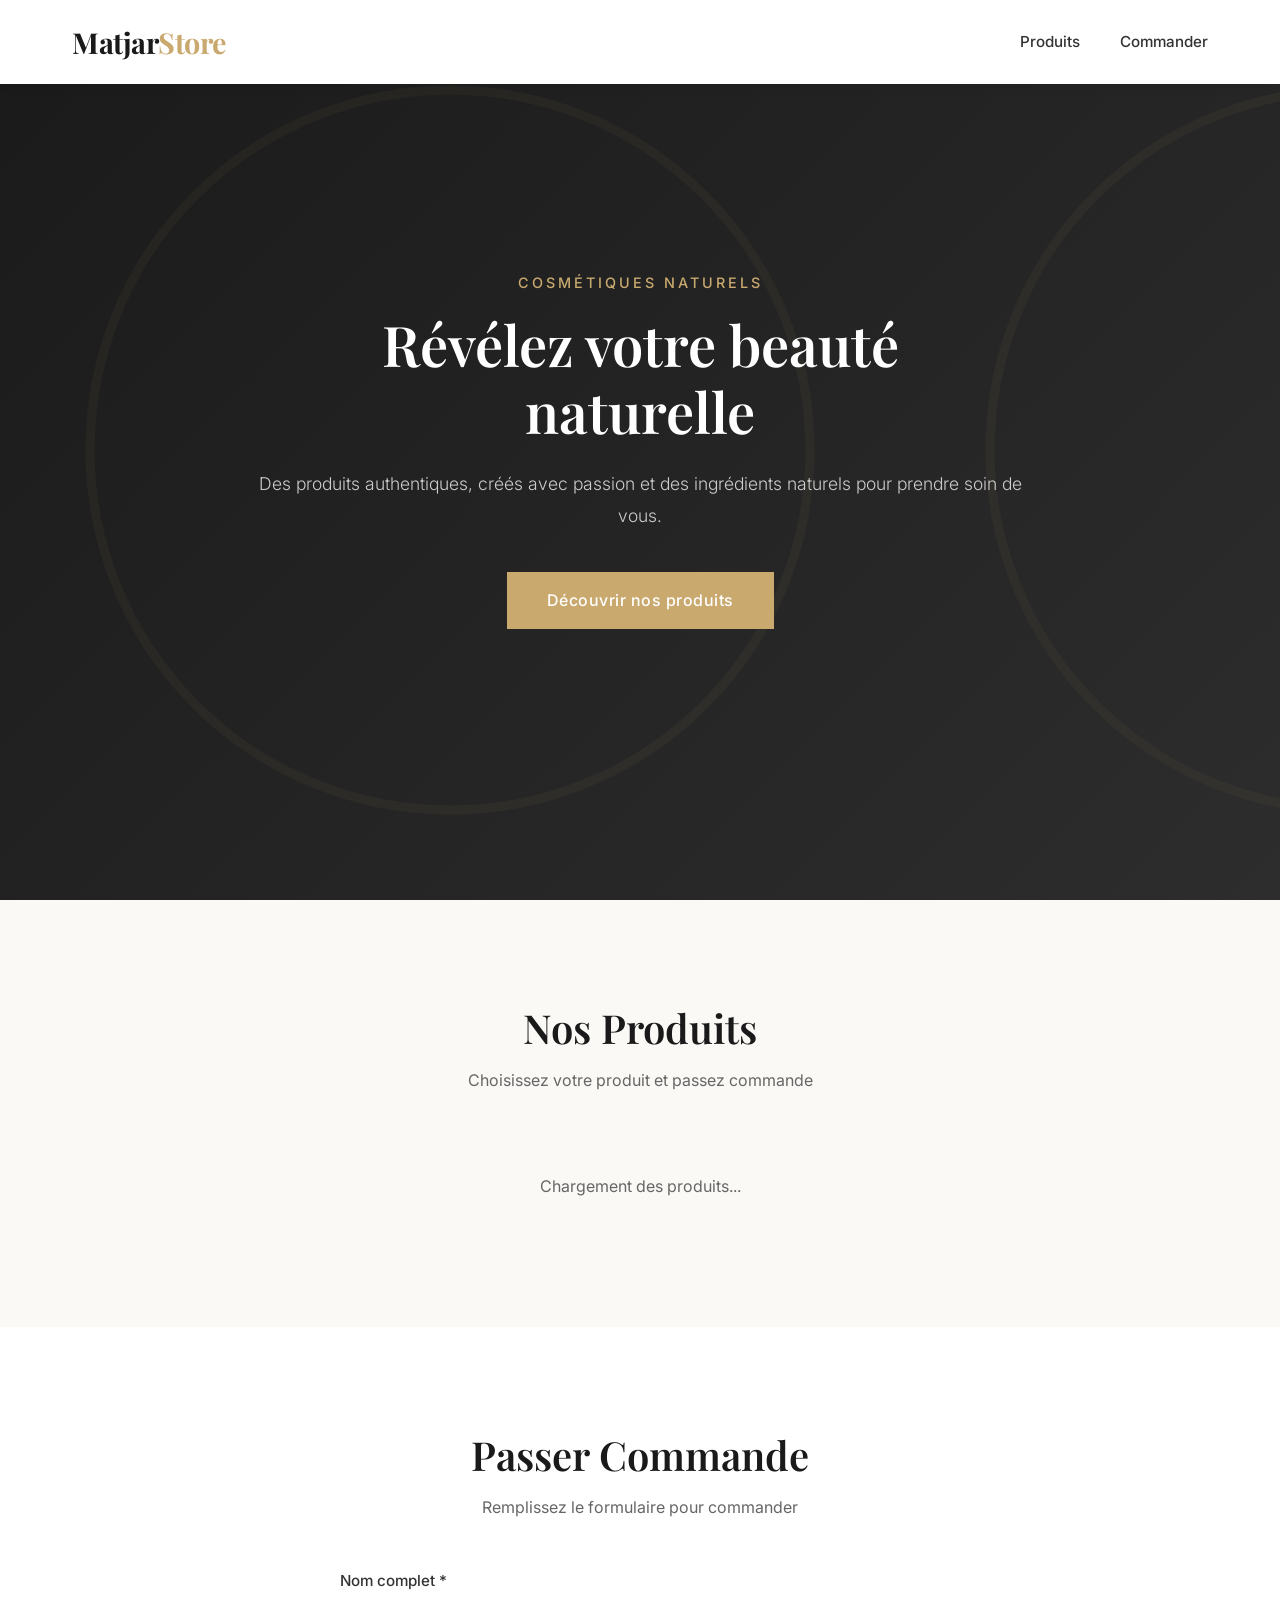
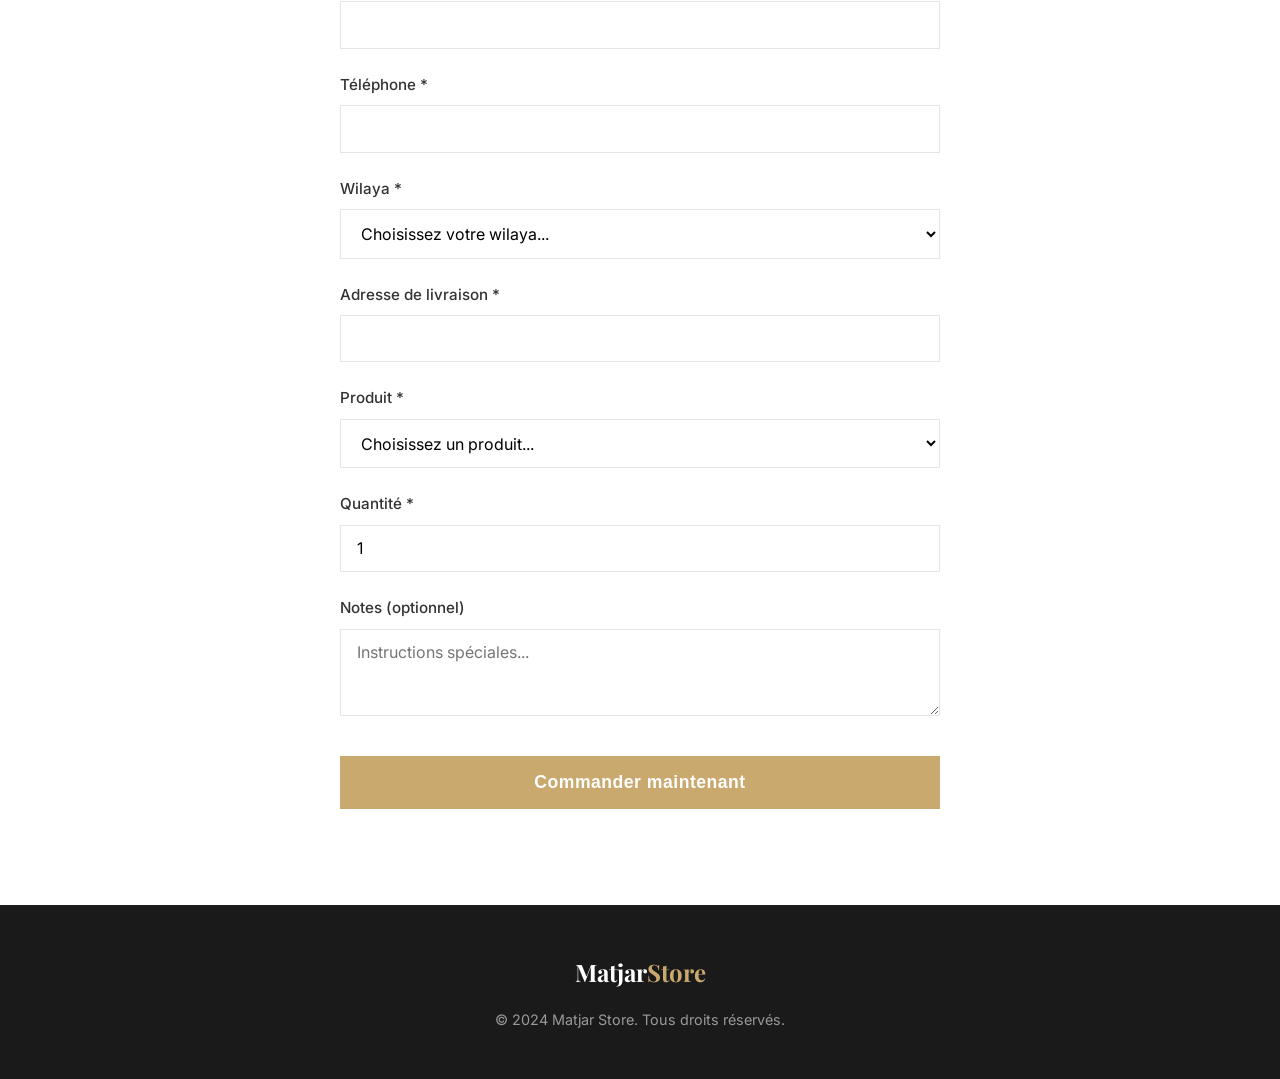
==== index.html @ 7f913c46 "Matjar Store - Version complète avec admin et sécurité" ====
<!DOCTYPE html>
<html lang="fr">
<head>
    <meta charset="UTF-8">
    <meta name="viewport" content="width=device-width, initial-scale=1.0">
    <title>Matjar Store - Cosmétiques Naturels</title>
    <meta name="description" content="Découvrez nos cosmétiques naturels et authentiques">
    
    <!-- Google Fonts -->
    <link rel="preconnect" href="https://fonts.googleapis.com">
    <link rel="preconnect" href="https://fonts.gstatic.com" crossorigin>
    <link href="https://fonts.googleapis.com/css2?family=Inter:wght@300;400;500;600&family=Playfair+Display:wght@400;500;600;700&display=swap" rel="stylesheet">
    
    <link rel="stylesheet" href="css/style.css">
</head>
<body>
    <!-- Navigation -->
    <nav class="navbar" id="navbar">
        <div class="nav-container">
            <a href="#" class="logo">Matjar<span>Store</span></a>
            <div class="nav-links" id="navLinks">
                <a href="#products">Produits</a>
                <a href="#order">Commander</a>
            </div>
            <button class="menu-toggle" id="menuToggle">☰</button>
        </div>
    </nav>

    <!-- Hero Section -->
    <section class="hero">
        <div class="hero-overlay"></div>
        <div class="hero-content">
            <p class="hero-subtitle">Cosmétiques Naturels</p>
            <h1>Révélez votre beauté<br>naturelle</h1>
            <p class="hero-text">Des produits authentiques, créés avec passion et des ingrédients naturels pour prendre soin de vous.</p>
            <a href="#products" class="cta-button">Découvrir nos produits</a>
        </div>
    </section>

    <!-- Produits Section -->
    <section id="products" class="products-section">
        <div class="section-header">
            <h2>Nos Produits</h2>
            <p>Choisissez votre produit et passez commande</p>
        </div>
        <div id="products-container" class="products-grid">
            <div class="loading">Chargement des produits...</div>
        </div>
    </section>

    <!-- Section Commande -->
    <section id="order" class="order-section">
        <div class="section-header">
            <h2>Passer Commande</h2>
            <p>Remplissez le formulaire pour commander</p>
        </div>
        
        <form id="order-form" class="order-form">
            <div class="form-group">
                <label for="fullname">Nom complet *</label>
                <input type="text" id="fullname" name="fullname" required>
            </div>
            
            <div class="form-group">
                <label for="phone">Téléphone *</label>
                <input type="tel" id="phone" name="phone" required>
            </div>
            
            <div class="form-group">
                <label for="wilaya-select">Wilaya *</label>
                <select id="wilaya-select" name="wilaya" required>
                    <option value="">Choisissez votre wilaya...</option>
                    <!-- Les wilayas seront chargées ici -->
                </select>
            </div>
            
            <div class="form-group">
                <label for="address">Adresse de livraison *</label>
                <input type="text" id="address" name="address" required>
            </div>
            
            <div class="form-group">
                <label for="product-select">Produit *</label>
                <select id="product-select" name="product" required>
                    <option value="">Choisissez un produit...</option>
                    <!-- Les produits seront chargés ici -->
                </select>
            </div>
            
            <div class="form-group">
                <label for="quantity">Quantité *</label>
                <input type="number" id="quantity" name="quantity" min="1" value="1" required>
            </div>
            
            <div class="form-group">
                <label for="notes">Notes (optionnel)</label>
                <textarea id="notes" name="notes" rows="3" placeholder="Instructions spéciales..."></textarea>
            </div>
            
            <button type="submit" class="cta-button submit-order">Commander maintenant</button>
        </form>
    </section>

    <!-- Footer -->
    <footer class="footer">
        <div class="footer-content">
            <div class="footer-logo">Matjar<span>Store</span></div>
            <p>&copy; 2024 Matjar Store. Tous droits réservés.</p>
        </div>
    </footer>

    <script src="js/config.js"defer></script>
    <script src="js/main.js"defer></script>
</body>
</html>
---- css/style.css ----
:root {
    --primary: #1a1a1a;
    --secondary: #c9a96e;
    --accent: #8b7355;
    --text: #333333;
    --text-light: #666666;
    --background: #faf9f6;
    --white: #ffffff;
    --border: #e5e5e5;
    --shadow: 0 2px 10px rgba(0,0,0,0.08);
    --transition: all 0.3s ease;
}

* {
    margin: 0;
    padding: 0;
    box-sizing: border-box;
}

html {
    scroll-behavior: smooth;
}

body {
    font-family: 'Inter', sans-serif;
    background-color: var(--background);
    color: var(--text);
    line-height: 1.6;
    overflow-x: hidden;
}

h1, h2, h3, h4 {
    font-family: 'Playfair Display', serif;
    font-weight: 600;
}

/* Navigation */
.navbar {
    background: var(--white);
    box-shadow: var(--shadow);
    position: fixed;
    width: 100%;
    top: 0;
    z-index: 1000;
    transition: var(--transition);
}

.nav-container {
    max-width: 1200px;
    margin: 0 auto;
    padding: 1.2rem 2rem;
    display: flex;
    justify-content: space-between;
    align-items: center;
}

.logo {
    font-family: 'Playfair Display', serif;
    font-size: 1.8rem;
    font-weight: 700;
    color: var(--primary);
    text-decoration: none;
    letter-spacing: -0.5px;
}

.logo span {
    color: var(--secondary);
}

.nav-links {
    display: flex;
    gap: 2.5rem;
    align-items: center;
}

.nav-links a {
    color: var(--text);
    text-decoration: none;
    font-size: 0.95rem;
    font-weight: 500;
    transition: var(--transition);
    position: relative;
}

.nav-links a::after {
    content: '';
    position: absolute;
    bottom: -5px;
    left: 0;
    width: 0;
    height: 2px;
    background: var(--secondary);
    transition: var(--transition);
}

.nav-links a:hover::after {
    width: 100%;
}

.nav-links a:hover {
    color: var(--secondary);
}

.menu-toggle {
    display: none;
    background: none;
    border: none;
    font-size: 1.5rem;
    cursor: pointer;
    color: var(--text);
}

/* Hero Section */
.hero {
    height: 100vh;
    background: linear-gradient(135deg, #1a1a1a 0%, #2d2d2d 100%);
    display: flex;
    align-items: center;
    justify-content: center;
    text-align: center;
    position: relative;
    padding: 0 2rem;
}

.hero-overlay {
    position: absolute;
    top: 0;
    left: 0;
    right: 0;
    bottom: 0;
    background: url('data:image/svg+xml,<svg xmlns="http://www.w3.org/2000/svg" viewBox="0 0 100 100"><circle cx="50" cy="50" r="40" fill="none" stroke="%23c9a96e" stroke-opacity="0.1" stroke-width="1"/></svg>') repeat;
    opacity: 0.5;
}

.hero-content {
    position: relative;
    z-index: 1;
    max-width: 800px;
}

.hero-subtitle {
    color: var(--secondary);
    font-size: 0.9rem;
    text-transform: uppercase;
    letter-spacing: 3px;
    margin-bottom: 1rem;
    font-weight: 500;
}

.hero h1 {
    color: var(--white);
    font-size: 3.5rem;
    line-height: 1.2;
    margin-bottom: 1.5rem;
}

.hero-text {
    color: #cccccc;
    font-size: 1.1rem;
    line-height: 1.8;
    margin-bottom: 2.5rem;
    font-weight: 300;
}

.cta-button {
    background: var(--secondary);
    color: var(--white);
    padding: 1rem 2.5rem;
    border: none;
    font-size: 1rem;
    font-weight: 500;
    cursor: pointer;
    text-decoration: none;
    transition: var(--transition);
    display: inline-block;
    letter-spacing: 0.5px;
}

.cta-button:hover {
    background: var(--accent);
    transform: translateY(-2px);
    box-shadow: 0 10px 25px rgba(201, 169, 110, 0.3);
}

/* Products Section */
.products-section {
    max-width: 1200px;
    margin: 0 auto;
    padding: 6rem 2rem;
}

.section-header {
    text-align: center;
    margin-bottom: 3rem;
}

.section-header h2 {
    font-size: 2.5rem;
    color: var(--primary);
    margin-bottom: 0.5rem;
}

.section-header p {
    color: var(--text-light);
    font-size: 1rem;
}

.products-grid {
    display: grid;
    grid-template-columns: repeat(auto-fit, minmax(280px, 1fr));
    gap: 2rem;
}

.product-card {
    background: var(--white);
    border: 1px solid var(--border);
    transition: var(--transition);
    overflow: hidden;
    position: relative;
}

.product-card:hover {
    transform: translateY(-5px);
    box-shadow: 0 15px 30px rgba(0,0,0,0.12);
}

.product-image {
    width: 100%;
    height: 300px;
    object-fit: cover;
    background: #f5f5f5;
}

.product-info {
    padding: 1.5rem;
}

.product-name {
    font-family: 'Playfair Display', serif;
    font-size: 1.3rem;
    color: var(--primary);
    margin-bottom: 0.5rem;
}

.product-description {
    color: var(--text-light);
    font-size: 0.9rem;
    margin-bottom: 1rem;
    line-height: 1.5;
}

.product-price {
    font-size: 1.5rem;
    color: var(--secondary);
    font-weight: 600;
    margin-bottom: 1rem;
}

.old-price {
    text-decoration: line-through;
    color: #999;
    font-size: 1rem;
    margin-left: 0.5rem;
}

.promotion-badge {
    position: absolute;
    top: 1rem;
    right: 1rem;
    background: #e74c3c;
    color: white;
    padding: 0.3rem 0.8rem;
    font-size: 0.8rem;
    font-weight: 600;
}

.add-to-cart {
    background: var(--primary);
    color: var(--white);
    border: none;
    padding: 0.8rem 1.5rem;
    cursor: pointer;
    width: 100%;
    font-size: 0.9rem;
    transition: var(--transition);
    font-weight: 500;
}

.add-to-cart:hover {
    background: var(--secondary);
}

/* Order Section */
.order-section {
    background: var(--white);
    padding: 6rem 2rem;
}

.order-form {
    max-width: 600px;
    margin: 0 auto;
    display: flex;
    flex-direction: column;
    gap: 1.5rem;
}

.form-group {
    display: flex;
    flex-direction: column;
    gap: 0.5rem;
}

.form-group label {
    font-weight: 500;
    color: var(--text);
    font-size: 0.95rem;
}

.form-group input,
.form-group select,
.form-group textarea {
    padding: 0.8rem 1rem;
    border: 1px solid var(--border);
    font-family: 'Inter', sans-serif;
    font-size: 1rem;
    transition: var(--transition);
    background: var(--white);
}

.form-group input:focus,
.form-group select:focus,
.form-group textarea:focus {
    outline: none;
    border-color: var(--secondary);
    box-shadow: 0 0 0 3px rgba(201, 169, 110, 0.1);
}

.submit-order {
    width: 100%;
    padding: 1rem;
    font-size: 1.1rem;
    font-weight: 600;
    letter-spacing: 0.5px;
    margin-top: 1rem;
}

/* Footer */
.footer {
    background: var(--primary);
    color: var(--white);
    text-align: center;
    padding: 3rem 2rem;
}

.footer-logo {
    font-family: 'Playfair Display', serif;
    font-size: 1.5rem;
    font-weight: 700;
    margin-bottom: 1rem;
}

.footer-logo span {
    color: var(--secondary);
}

.footer p {
    color: #999;
    font-size: 0.9rem;
}

/* Loading */
.loading {
    text-align: center;
    padding: 2rem;
    color: var(--text-light);
    grid-column: 1 / -1;
}

/* Responsive */
@media (max-width: 768px) {
    .hero h1 {
        font-size: 2.5rem;
    }
    
    .nav-links {
        display: none;
    }
    
    .menu-toggle {
        display: block;
    }
    
    .nav-links.active {
        display: flex;
        flex-direction: column;
        position: absolute;
        top: 100%;
        left: 0;
        right: 0;
        background: var(--white);
        padding: 2rem;
        box-shadow: var(--shadow);
    }
    
    .products-grid {
        grid-template-columns: 1fr;
    }
}
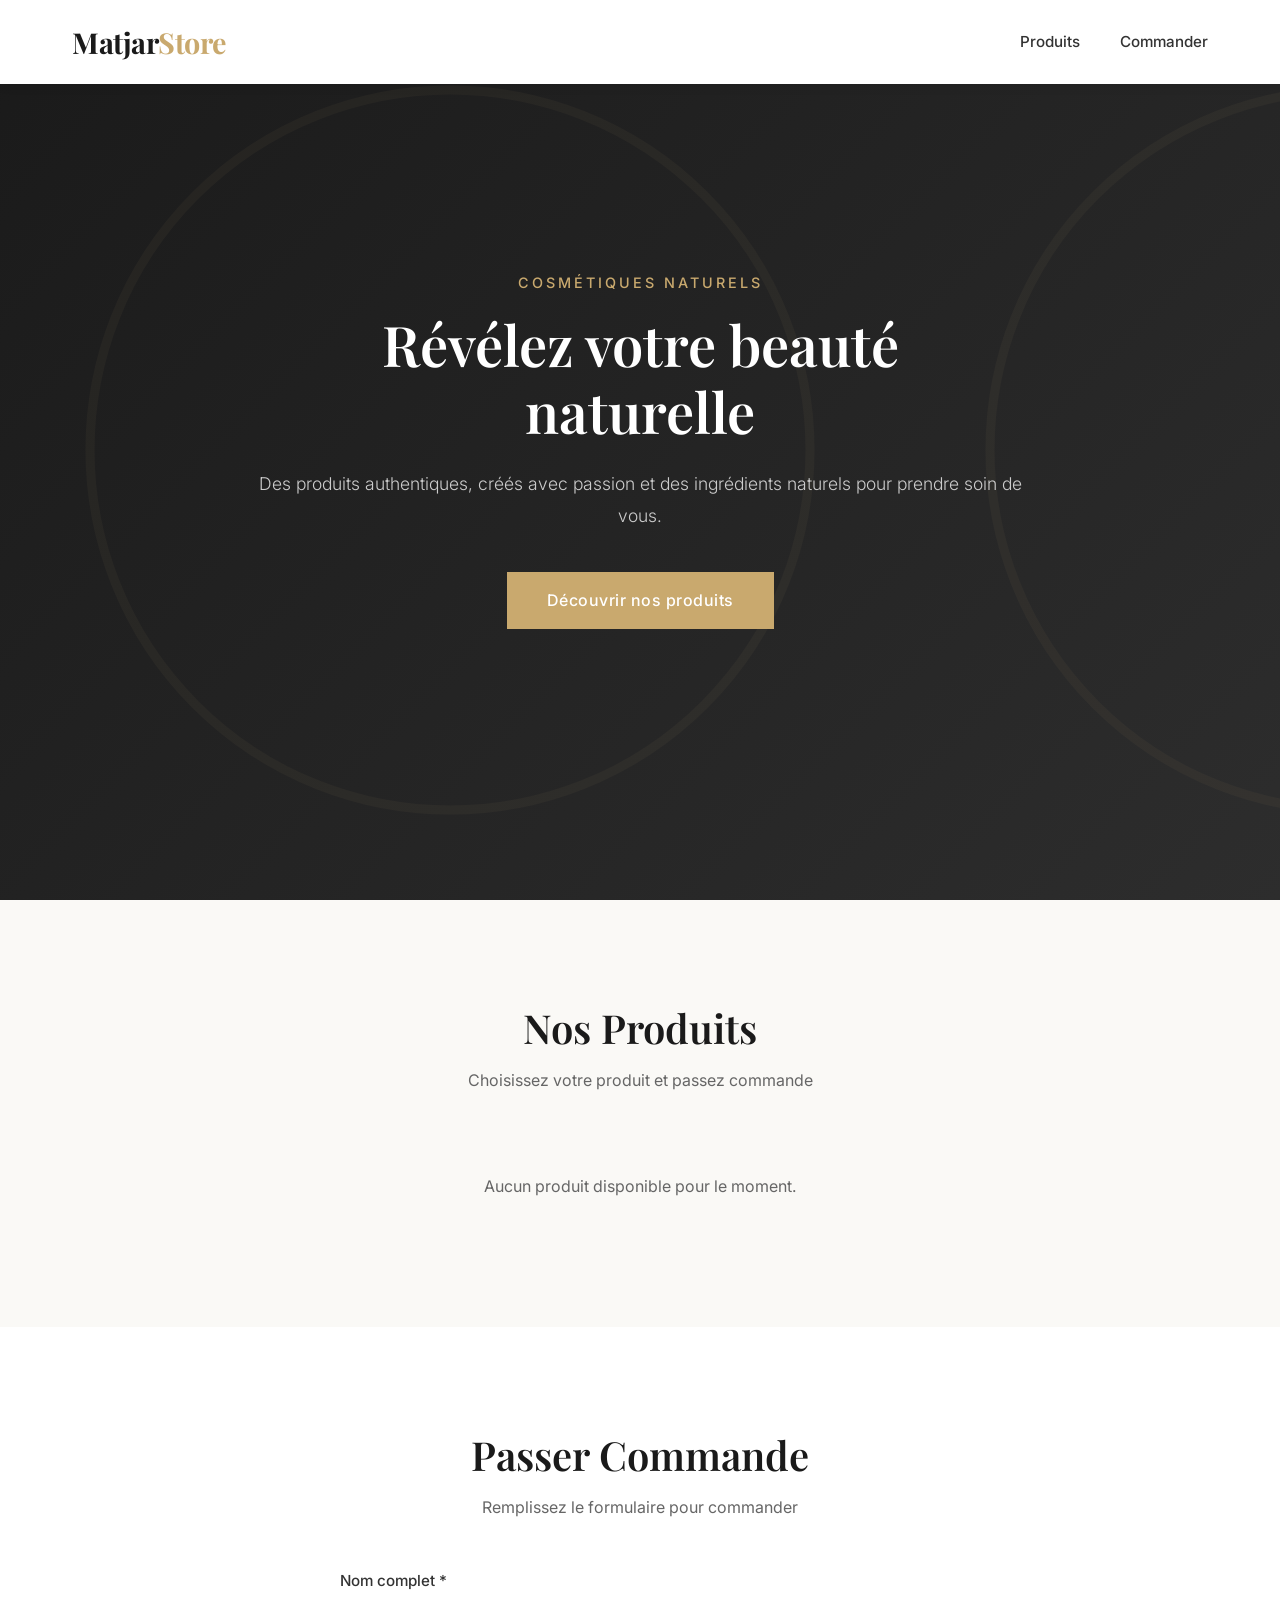
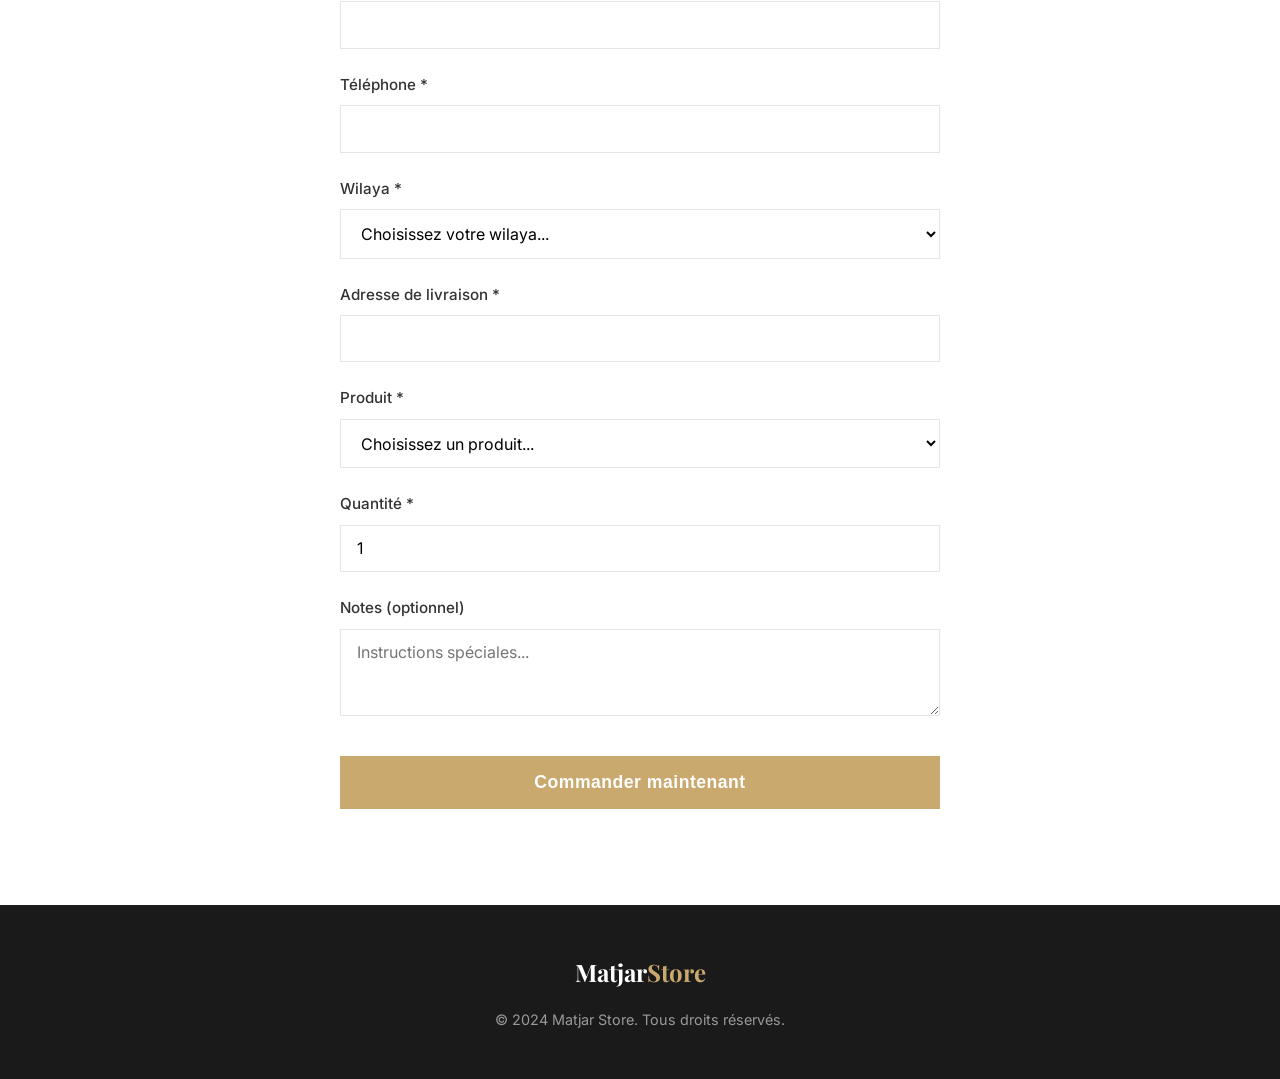
==== commit 140c8a6f: "Correction finale - Fonctions intégrées" ====
--- a/index.html
+++ b/index.html
@@ -109,7 +109,6 @@
         </div>
     </footer>
 
-    <script src="js/config.js"defer></script>
     <script src="js/main.js"defer></script>
 </body>
 </html>
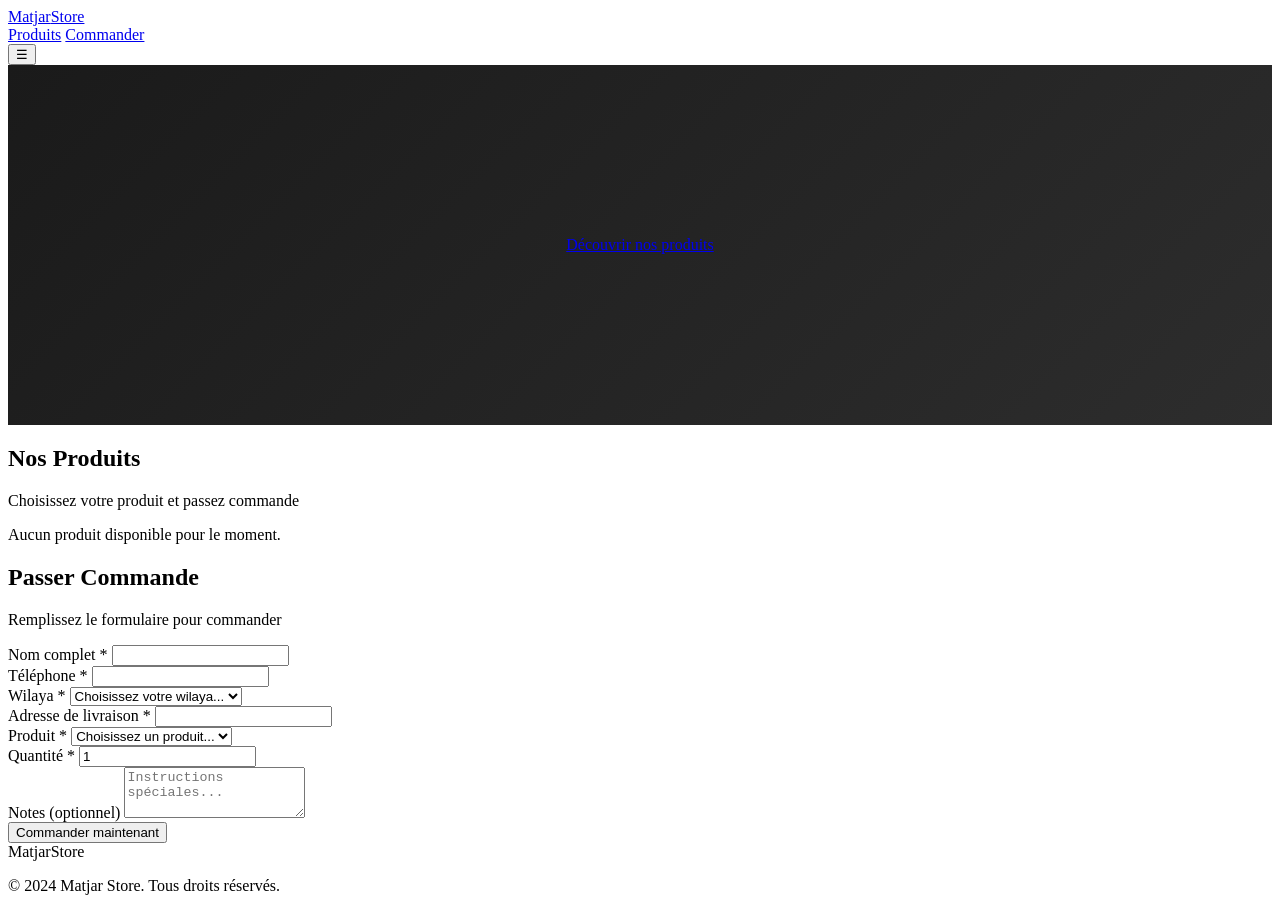
==== commit b25fb73e: "Hero minimal - suppression du branding" ====
--- a/index.html
+++ b/index.html
@@ -6,7 +6,6 @@
     <title>Matjar Store - Cosmétiques Naturels</title>
     <meta name="description" content="Découvrez nos cosmétiques naturels et authentiques">
     
-    <!-- Google Fonts -->
     <link rel="preconnect" href="https://fonts.googleapis.com">
     <link rel="preconnect" href="https://fonts.gstatic.com" crossorigin>
     <link href="https://fonts.googleapis.com/css2?family=Inter:wght@300;400;500;600&family=Playfair+Display:wght@400;500;600;700&display=swap" rel="stylesheet">
@@ -26,13 +25,9 @@
         </div>
     </nav>
 
-    <!-- Hero Section -->
-    <section class="hero">
-        <div class="hero-overlay"></div>
+    <!-- Hero Section minimal -->
+    <section class="hero hero-minimal">
         <div class="hero-content">
-            <p class="hero-subtitle">Cosmétiques Naturels</p>
-            <h1>Révélez votre beauté<br>naturelle</h1>
-            <p class="hero-text">Des produits authentiques, créés avec passion et des ingrédients naturels pour prendre soin de vous.</p>
             <a href="#products" class="cta-button">Découvrir nos produits</a>
         </div>
     </section>
@@ -70,7 +65,6 @@
                 <label for="wilaya-select">Wilaya *</label>
                 <select id="wilaya-select" name="wilaya" required>
                     <option value="">Choisissez votre wilaya...</option>
-                    <!-- Les wilayas seront chargées ici -->
                 </select>
             </div>
             
@@ -83,7 +77,6 @@
                 <label for="product-select">Produit *</label>
                 <select id="product-select" name="product" required>
                     <option value="">Choisissez un produit...</option>
-                    <!-- Les produits seront chargés ici -->
                 </select>
             </div>
             
--- a/css/style.css
+++ b/css/style.css
@@ -1,408 +1,16 @@
-:root {
-    --primary: #1a1a1a;
-    --secondary: #c9a96e;
-    --accent: #8b7355;
-    --text: #333333;
-    --text-light: #666666;
-    --background: #faf9f6;
-    --white: #ffffff;
-    --border: #e5e5e5;
-    --shadow: 0 2px 10px rgba(0,0,0,0.08);
-    --transition: all 0.3s ease;
-}
-
-* {
-    margin: 0;
-    padding: 0;
-    box-sizing: border-box;
-}
-
-html {
-    scroll-behavior: smooth;
-}
-
-body {
-    font-family: 'Inter', sans-serif;
-    background-color: var(--background);
-    color: var(--text);
-    line-height: 1.6;
-    overflow-x: hidden;
-}
-
-h1, h2, h3, h4 {
-    font-family: 'Playfair Display', serif;
-    font-weight: 600;
-}
-
-/* Navigation */
-.navbar {
-    background: var(--white);
-    box-shadow: var(--shadow);
-    position: fixed;
-    width: 100%;
-    top: 0;
-    z-index: 1000;
-    transition: var(--transition);
-}
-
-.nav-container {
-    max-width: 1200px;
-    margin: 0 auto;
-    padding: 1.2rem 2rem;
-    display: flex;
-    justify-content: space-between;
-    align-items: center;
-}
-
-.logo {
-    font-family: 'Playfair Display', serif;
-    font-size: 1.8rem;
-    font-weight: 700;
-    color: var(--primary);
-    text-decoration: none;
-    letter-spacing: -0.5px;
-}
-
-.logo span {
-    color: var(--secondary);
-}
-
-.nav-links {
-    display: flex;
-    gap: 2.5rem;
-    align-items: center;
-}
-
-.nav-links a {
-    color: var(--text);
-    text-decoration: none;
-    font-size: 0.95rem;
-    font-weight: 500;
-    transition: var(--transition);
-    position: relative;
-}
-
-.nav-links a::after {
-    content: '';
-    position: absolute;
-    bottom: -5px;
-    left: 0;
-    width: 0;
-    height: 2px;
-    background: var(--secondary);
-    transition: var(--transition);
-}
-
-.nav-links a:hover::after {
-    width: 100%;
-}
-
-.nav-links a:hover {
-    color: var(--secondary);
-}
-
-.menu-toggle {
-    display: none;
-    background: none;
-    border: none;
-    font-size: 1.5rem;
-    cursor: pointer;
-    color: var(--text);
-}
-
-/* Hero Section */
-.hero {
-    height: 100vh;
+/* Hero minimal */
+.hero-minimal {
+    height: 40vh;
+    min-height: 250px;
     background: linear-gradient(135deg, #1a1a1a 0%, #2d2d2d 100%);
     display: flex;
     align-items: center;
     justify-content: center;
     text-align: center;
-    position: relative;
     padding: 0 2rem;
 }
 
-.hero-overlay {
-    position: absolute;
-    top: 0;
-    left: 0;
-    right: 0;
-    bottom: 0;
-    background: url('data:image/svg+xml,<svg xmlns="http://www.w3.org/2000/svg" viewBox="0 0 100 100"><circle cx="50" cy="50" r="40" fill="none" stroke="%23c9a96e" stroke-opacity="0.1" stroke-width="1"/></svg>') repeat;
-    opacity: 0.5;
-}
-
-.hero-content {
+.hero-minimal .hero-content {
     position: relative;
     z-index: 1;
-    max-width: 800px;
-}
-
-.hero-subtitle {
-    color: var(--secondary);
-    font-size: 0.9rem;
-    text-transform: uppercase;
-    letter-spacing: 3px;
-    margin-bottom: 1rem;
-    font-weight: 500;
-}
-
-.hero h1 {
-    color: var(--white);
-    font-size: 3.5rem;
-    line-height: 1.2;
-    margin-bottom: 1.5rem;
-}
-
-.hero-text {
-    color: #cccccc;
-    font-size: 1.1rem;
-    line-height: 1.8;
-    margin-bottom: 2.5rem;
-    font-weight: 300;
-}
-
-.cta-button {
-    background: var(--secondary);
-    color: var(--white);
-    padding: 1rem 2.5rem;
-    border: none;
-    font-size: 1rem;
-    font-weight: 500;
-    cursor: pointer;
-    text-decoration: none;
-    transition: var(--transition);
-    display: inline-block;
-    letter-spacing: 0.5px;
-}
-
-.cta-button:hover {
-    background: var(--accent);
-    transform: translateY(-2px);
-    box-shadow: 0 10px 25px rgba(201, 169, 110, 0.3);
-}
-
-/* Products Section */
-.products-section {
-    max-width: 1200px;
-    margin: 0 auto;
-    padding: 6rem 2rem;
-}
-
-.section-header {
-    text-align: center;
-    margin-bottom: 3rem;
-}
-
-.section-header h2 {
-    font-size: 2.5rem;
-    color: var(--primary);
-    margin-bottom: 0.5rem;
-}
-
-.section-header p {
-    color: var(--text-light);
-    font-size: 1rem;
-}
-
-.products-grid {
-    display: grid;
-    grid-template-columns: repeat(auto-fit, minmax(280px, 1fr));
-    gap: 2rem;
-}
-
-.product-card {
-    background: var(--white);
-    border: 1px solid var(--border);
-    transition: var(--transition);
-    overflow: hidden;
-    position: relative;
-}
-
-.product-card:hover {
-    transform: translateY(-5px);
-    box-shadow: 0 15px 30px rgba(0,0,0,0.12);
-}
-
-.product-image {
-    width: 100%;
-    height: 300px;
-    object-fit: cover;
-    background: #f5f5f5;
-}
-
-.product-info {
-    padding: 1.5rem;
-}
-
-.product-name {
-    font-family: 'Playfair Display', serif;
-    font-size: 1.3rem;
-    color: var(--primary);
-    margin-bottom: 0.5rem;
-}
-
-.product-description {
-    color: var(--text-light);
-    font-size: 0.9rem;
-    margin-bottom: 1rem;
-    line-height: 1.5;
-}
-
-.product-price {
-    font-size: 1.5rem;
-    color: var(--secondary);
-    font-weight: 600;
-    margin-bottom: 1rem;
-}
-
-.old-price {
-    text-decoration: line-through;
-    color: #999;
-    font-size: 1rem;
-    margin-left: 0.5rem;
-}
-
-.promotion-badge {
-    position: absolute;
-    top: 1rem;
-    right: 1rem;
-    background: #e74c3c;
-    color: white;
-    padding: 0.3rem 0.8rem;
-    font-size: 0.8rem;
-    font-weight: 600;
-}
-
-.add-to-cart {
-    background: var(--primary);
-    color: var(--white);
-    border: none;
-    padding: 0.8rem 1.5rem;
-    cursor: pointer;
-    width: 100%;
-    font-size: 0.9rem;
-    transition: var(--transition);
-    font-weight: 500;
-}
-
-.add-to-cart:hover {
-    background: var(--secondary);
-}
-
-/* Order Section */
-.order-section {
-    background: var(--white);
-    padding: 6rem 2rem;
-}
-
-.order-form {
-    max-width: 600px;
-    margin: 0 auto;
-    display: flex;
-    flex-direction: column;
-    gap: 1.5rem;
-}
-
-.form-group {
-    display: flex;
-    flex-direction: column;
-    gap: 0.5rem;
-}
-
-.form-group label {
-    font-weight: 500;
-    color: var(--text);
-    font-size: 0.95rem;
-}
-
-.form-group input,
-.form-group select,
-.form-group textarea {
-    padding: 0.8rem 1rem;
-    border: 1px solid var(--border);
-    font-family: 'Inter', sans-serif;
-    font-size: 1rem;
-    transition: var(--transition);
-    background: var(--white);
-}
-
-.form-group input:focus,
-.form-group select:focus,
-.form-group textarea:focus {
-    outline: none;
-    border-color: var(--secondary);
-    box-shadow: 0 0 0 3px rgba(201, 169, 110, 0.1);
-}
-
-.submit-order {
-    width: 100%;
-    padding: 1rem;
-    font-size: 1.1rem;
-    font-weight: 600;
-    letter-spacing: 0.5px;
-    margin-top: 1rem;
-}
-
-/* Footer */
-.footer {
-    background: var(--primary);
-    color: var(--white);
-    text-align: center;
-    padding: 3rem 2rem;
-}
-
-.footer-logo {
-    font-family: 'Playfair Display', serif;
-    font-size: 1.5rem;
-    font-weight: 700;
-    margin-bottom: 1rem;
-}
-
-.footer-logo span {
-    color: var(--secondary);
-}
-
-.footer p {
-    color: #999;
-    font-size: 0.9rem;
-}
-
-/* Loading */
-.loading {
-    text-align: center;
-    padding: 2rem;
-    color: var(--text-light);
-    grid-column: 1 / -1;
-}
-
-/* Responsive */
-@media (max-width: 768px) {
-    .hero h1 {
-        font-size: 2.5rem;
-    }
-    
-    .nav-links {
-        display: none;
-    }
-    
-    .menu-toggle {
-        display: block;
-    }
-    
-    .nav-links.active {
-        display: flex;
-        flex-direction: column;
-        position: absolute;
-        top: 100%;
-        left: 0;
-        right: 0;
-        background: var(--white);
-        padding: 2rem;
-        box-shadow: var(--shadow);
-    }
-    
-    .products-grid {
-        grid-template-columns: 1fr;
-    }
 }
